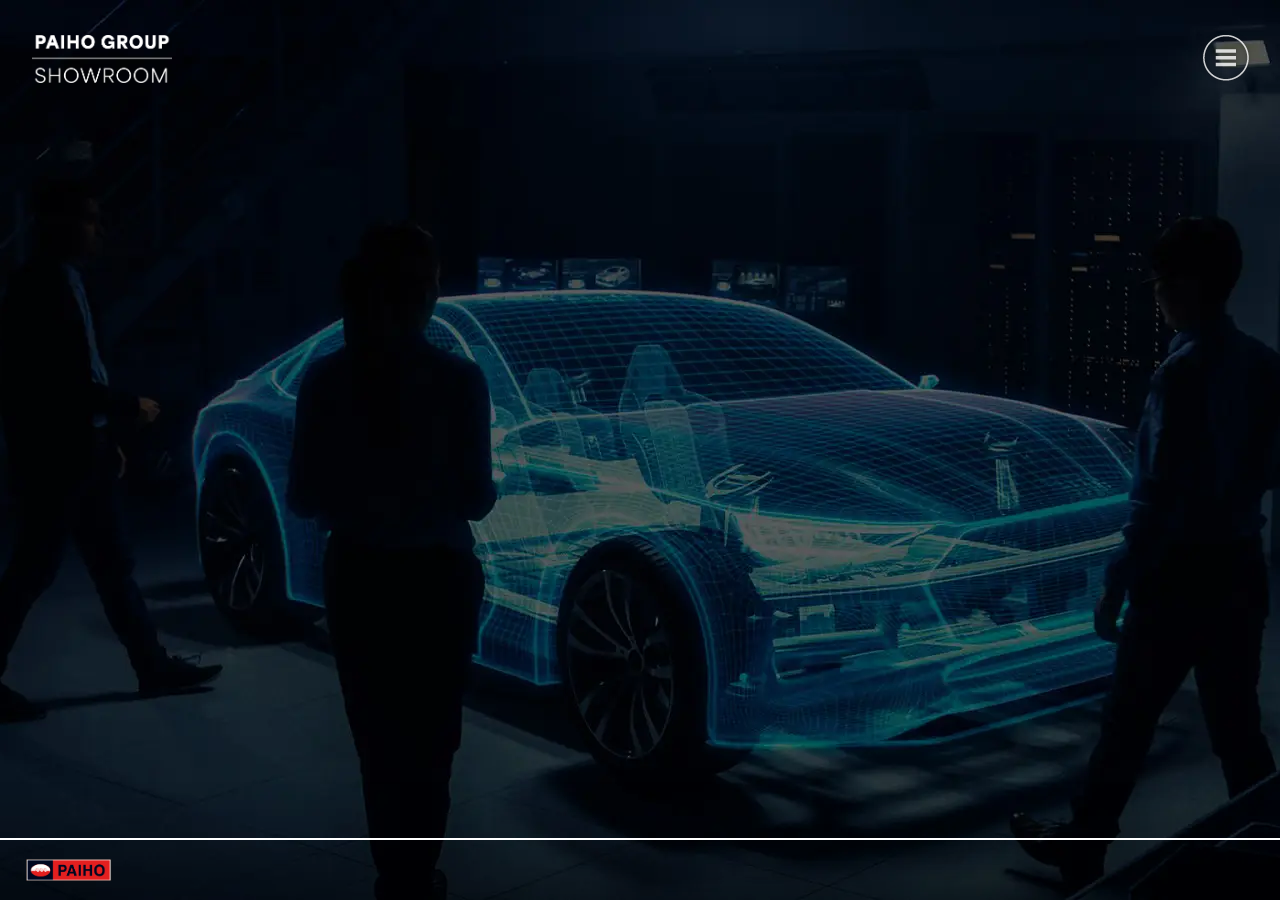
==== index.htm @ 7b6498ac "081003" ====
<!DOCTYPE html>
<html lang="zh">
<head>
    <title>PAIHO-SHOWROOM</title>
    <meta http-equiv="Content-Type" content="text/html; charset=UTF-8" />
    <meta name="viewport" id="metaViewport" content="user-scalable=no, initial-scale=1, width=device-width, viewport-fit=cover" data-tdv-general-scale="0.5"/>
    <meta name="apple-mobile-web-app-capable" content="yes"/>
    <meta name="apple-mobile-web-app-status-bar-style" content="default">
    <script src="lib/tdvplayer.js?v=1786345873656"></script>
    <link rel="preload" href="locale/zh.txt?v=1786345873656" as="fetch" crossorigin="anonymous"/>
	<link rel="preload" href="script.js?v=1786345873656" as="script"/>
	<meta name="description" content="Virtual Tour"/>
	<meta name="theme-color" content="#FFFFFF"/>
    <script src="script.js?v=1786345873656"></script>
    <style type="text/css">
        html, body { height:100%; width:100%; height:100vh; width:100vw; margin:0; padding:0; overflow:hidden; }
        .fill-viewport { position:fixed; top:0; left:0; right:0; bottom:0; padding:0; margin:0; overflow: hidden; }
        .fill-viewport.landscape-left { left: env(safe-area-inset-left); }
		.fill-viewport.landscape-right { right: env(safe-area-inset-right); }
        #viewer { z-index:1; }
        #preloadContainer { z-index:2; opacity:0; background-color:rgba(255,255,255,1); transition: opacity 0.5s; -webkit-transition: opacity 0.5s; -moz-transition: opacity 0.5s; -o-transition: opacity 0.5s;}
    </style>
    <link rel="stylesheet" href="fonts.css?v=1786345873656">
</head>
<body>
    <div id="preloadContainer" class="fill-viewport"><div style="z-index: 4; position: absolute; overflow: hidden; left: 0%; top: 50%; width: 100.00%; height: 10.00%" ><div style="text-align:left; color:#000; "><DIV STYLE="text-align:center;font-size:1.666666666666666vmin;"><SPAN STYLE="display:inline-block; letter-spacing:0vmin; white-space:pre-wrap;color:#777777;font-size:1.67vmin;font-family:Arial, Helvetica, sans-serif;">Loading virtual tour. Please wait...</SPAN></DIV></div></div></div>
    <div id="viewer" class="fill-viewport"></div>
</body>
</html>
---- fonts.css ----
@font-face {
   font-family: "Helvetica Neue";
   src: url("fonts/Helvetica Neue.woff2") format("woff2");
   font-weight: normal;
   font-style: normal;
}
@font-face {
   font-family: "Montserrat";
   src: url("fonts/Montserrat-Light.woff2") format("woff2");
   font-weight: normal;
   font-style: normal;
}
@font-face {
   font-family: "Bebas Neue Bold";
   src: url("fonts/BebasNeueBold.woff2") format("woff2");
   font-weight: bold;
   font-style: normal;
}
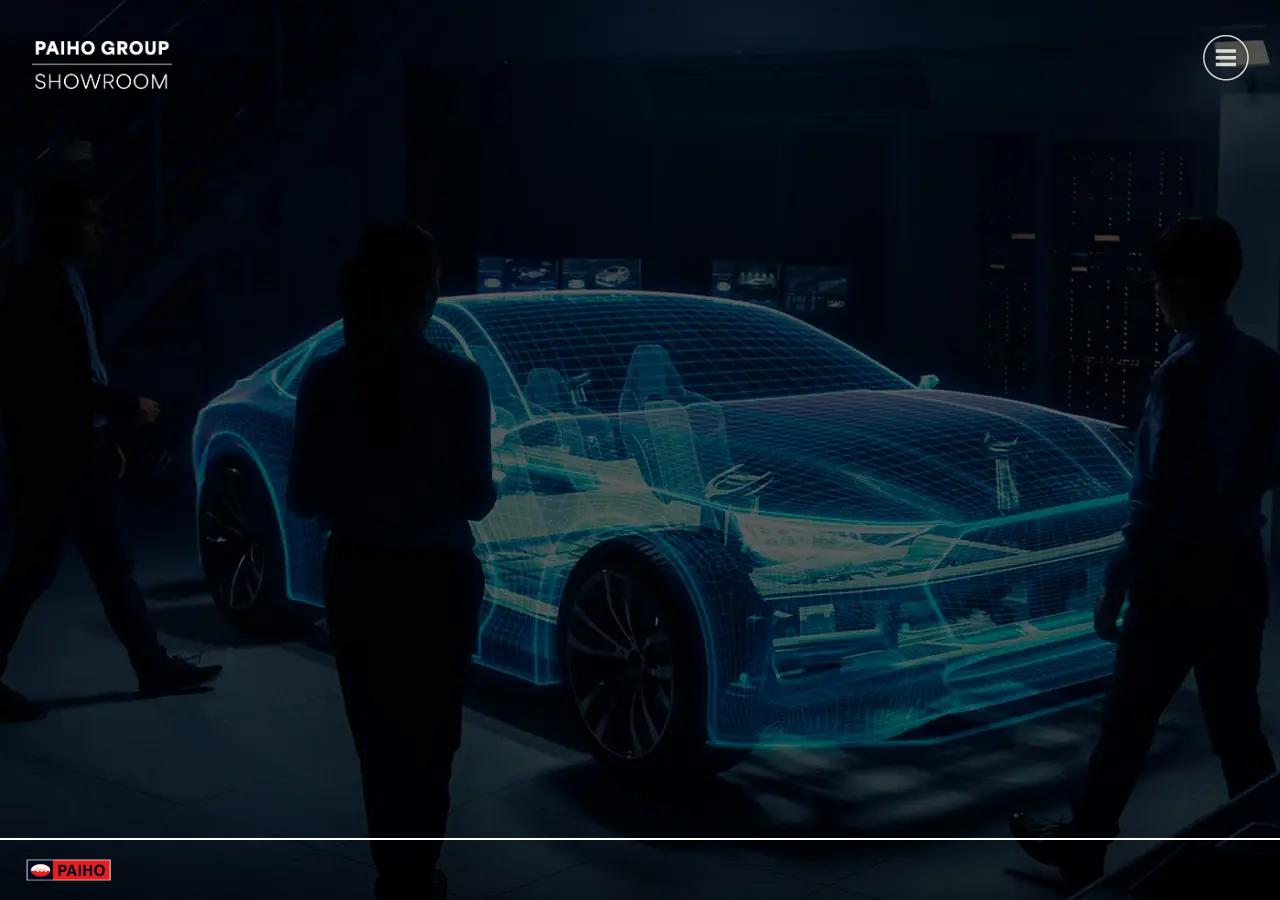
==== commit 6e3f7e40: "081003" ====
--- a/index.htm
+++ b/index.htm
@@ -6,12 +6,12 @@
     <meta name="viewport" id="metaViewport" content="user-scalable=no, initial-scale=1, width=device-width, viewport-fit=cover" data-tdv-general-scale="0.5"/>
     <meta name="apple-mobile-web-app-capable" content="yes"/>
     <meta name="apple-mobile-web-app-status-bar-style" content="default">
-    <script src="lib/tdvplayer.js?v=1786345873656"></script>
-    <link rel="preload" href="locale/zh.txt?v=1786345873656" as="fetch" crossorigin="anonymous"/>
-	<link rel="preload" href="script.js?v=1786345873656" as="script"/>
+    <script src="lib/tdvplayer.js?v=1786347727825"></script>
+    <link rel="preload" href="locale/zh.txt?v=1786347727825" as="fetch" crossorigin="anonymous"/>
+	<link rel="preload" href="script.js?v=1786347727825" as="script"/>
 	<meta name="description" content="Virtual Tour"/>
 	<meta name="theme-color" content="#FFFFFF"/>
-    <script src="script.js?v=1786345873656"></script>
+    <script src="script.js?v=1786347727825"></script>
     <style type="text/css">
         html, body { height:100%; width:100%; height:100vh; width:100vw; margin:0; padding:0; overflow:hidden; }
         .fill-viewport { position:fixed; top:0; left:0; right:0; bottom:0; padding:0; margin:0; overflow: hidden; }
@@ -20,7 +20,7 @@
         #viewer { z-index:1; }
         #preloadContainer { z-index:2; opacity:0; background-color:rgba(255,255,255,1); transition: opacity 0.5s; -webkit-transition: opacity 0.5s; -moz-transition: opacity 0.5s; -o-transition: opacity 0.5s;}
     </style>
-    <link rel="stylesheet" href="fonts.css?v=1786345873656">
+    <link rel="stylesheet" href="fonts.css?v=1786347727825">
 </head>
 <body>
     <div id="preloadContainer" class="fill-viewport"><div style="z-index: 4; position: absolute; overflow: hidden; left: 0%; top: 50%; width: 100.00%; height: 10.00%" ><div style="text-align:left; color:#000; "><DIV STYLE="text-align:center;font-size:1.666666666666666vmin;"><SPAN STYLE="display:inline-block; letter-spacing:0vmin; white-space:pre-wrap;color:#777777;font-size:1.67vmin;font-family:Arial, Helvetica, sans-serif;">Loading virtual tour. Please wait...</SPAN></DIV></div></div></div>
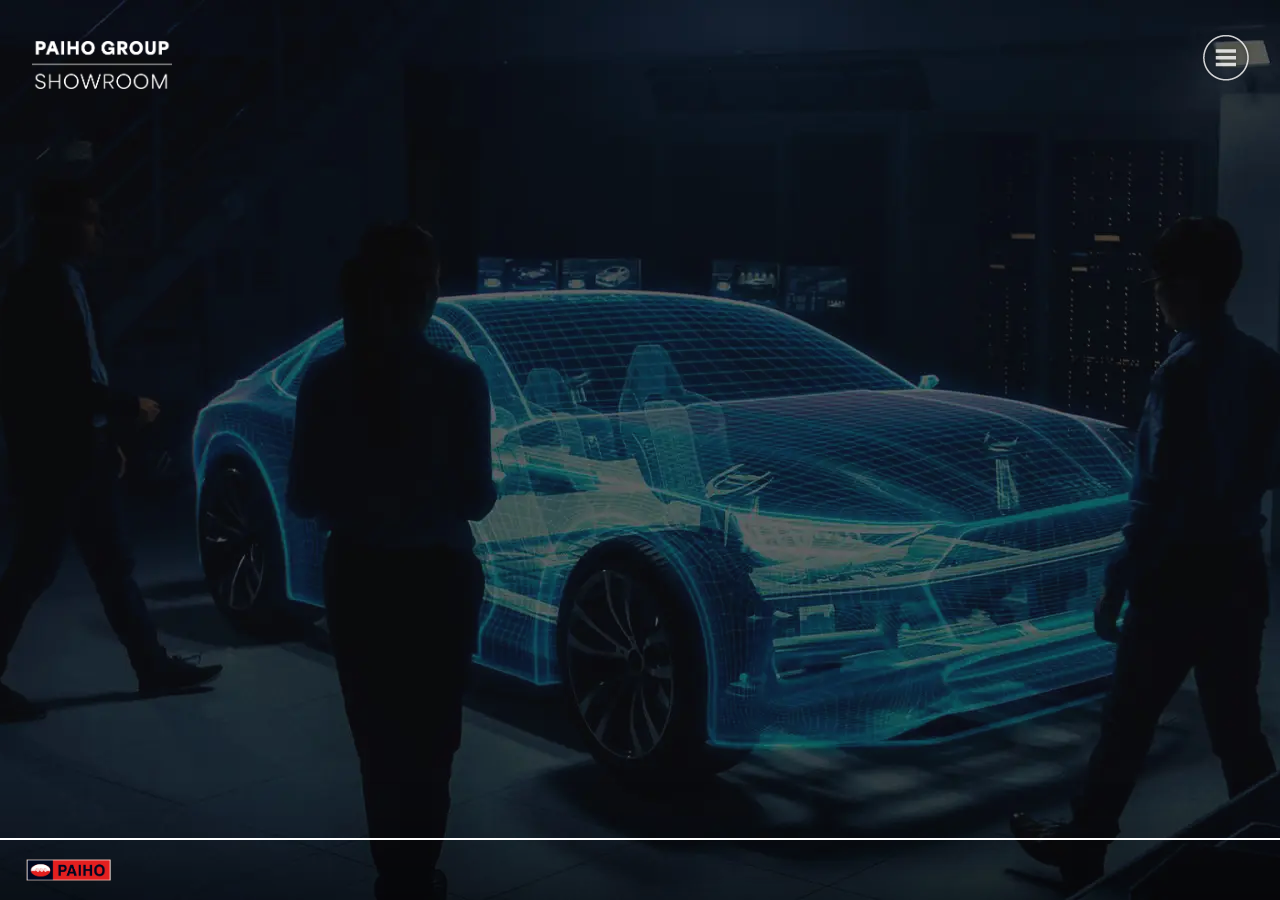
==== commit ce639e22: "081902" ====
--- a/index.htm
+++ b/index.htm
@@ -6,12 +6,12 @@
     <meta name="viewport" id="metaViewport" content="user-scalable=no, initial-scale=1, width=device-width, viewport-fit=cover" data-tdv-general-scale="0.5"/>
     <meta name="apple-mobile-web-app-capable" content="yes"/>
     <meta name="apple-mobile-web-app-status-bar-style" content="default">
-    <script src="lib/tdvplayer.js?v=1786347727825"></script>
-    <link rel="preload" href="locale/zh.txt?v=1786347727825" as="fetch" crossorigin="anonymous"/>
-	<link rel="preload" href="script.js?v=1786347727825" as="script"/>
+    <script src="lib/tdvplayer.js?v=1787104927107"></script>
+    <link rel="preload" href="locale/zh.txt?v=1787104927107" as="fetch" crossorigin="anonymous"/>
+	<link rel="preload" href="script.js?v=1787104927107" as="script"/>
 	<meta name="description" content="Virtual Tour"/>
 	<meta name="theme-color" content="#FFFFFF"/>
-    <script src="script.js?v=1786347727825"></script>
+    <script src="script.js?v=1787104927107"></script>
     <style type="text/css">
         html, body { height:100%; width:100%; height:100vh; width:100vw; margin:0; padding:0; overflow:hidden; }
         .fill-viewport { position:fixed; top:0; left:0; right:0; bottom:0; padding:0; margin:0; overflow: hidden; }
@@ -20,10 +20,10 @@
         #viewer { z-index:1; }
         #preloadContainer { z-index:2; opacity:0; background-color:rgba(255,255,255,1); transition: opacity 0.5s; -webkit-transition: opacity 0.5s; -moz-transition: opacity 0.5s; -o-transition: opacity 0.5s;}
     </style>
-    <link rel="stylesheet" href="fonts.css?v=1786347727825">
+    <link rel="stylesheet" href="fonts.css?v=1787104927107">
 </head>
 <body>
-    <div id="preloadContainer" class="fill-viewport"><div style="z-index: 4; position: absolute; overflow: hidden; left: 0%; top: 50%; width: 100.00%; height: 10.00%" ><div style="text-align:left; color:#000; "><DIV STYLE="text-align:center;font-size:1.666666666666666vmin;"><SPAN STYLE="display:inline-block; letter-spacing:0vmin; white-space:pre-wrap;color:#777777;font-size:1.67vmin;font-family:Arial, Helvetica, sans-serif;">Loading virtual tour. Please wait...</SPAN></DIV></div></div></div>
+    <div id="preloadContainer" class="fill-viewport"><div style="z-index: 4; position: absolute; overflow: hidden; left: 0%; top: 50%; width: 100.00%; height: 10.00%" ><div style="text-align:left; color:#000; "><DIV STYLE="text-align:center;font-size:1.6666666666666663vmin;"><SPAN STYLE="display:inline-block; letter-spacing:0vmin; white-space:pre-wrap;color:#777777;font-size:1.67vmin;font-family:Arial, Helvetica, sans-serif;">Loading virtual tour. Please wait...</SPAN></DIV></div></div></div>
     <div id="viewer" class="fill-viewport"></div>
 </body>
 </html>
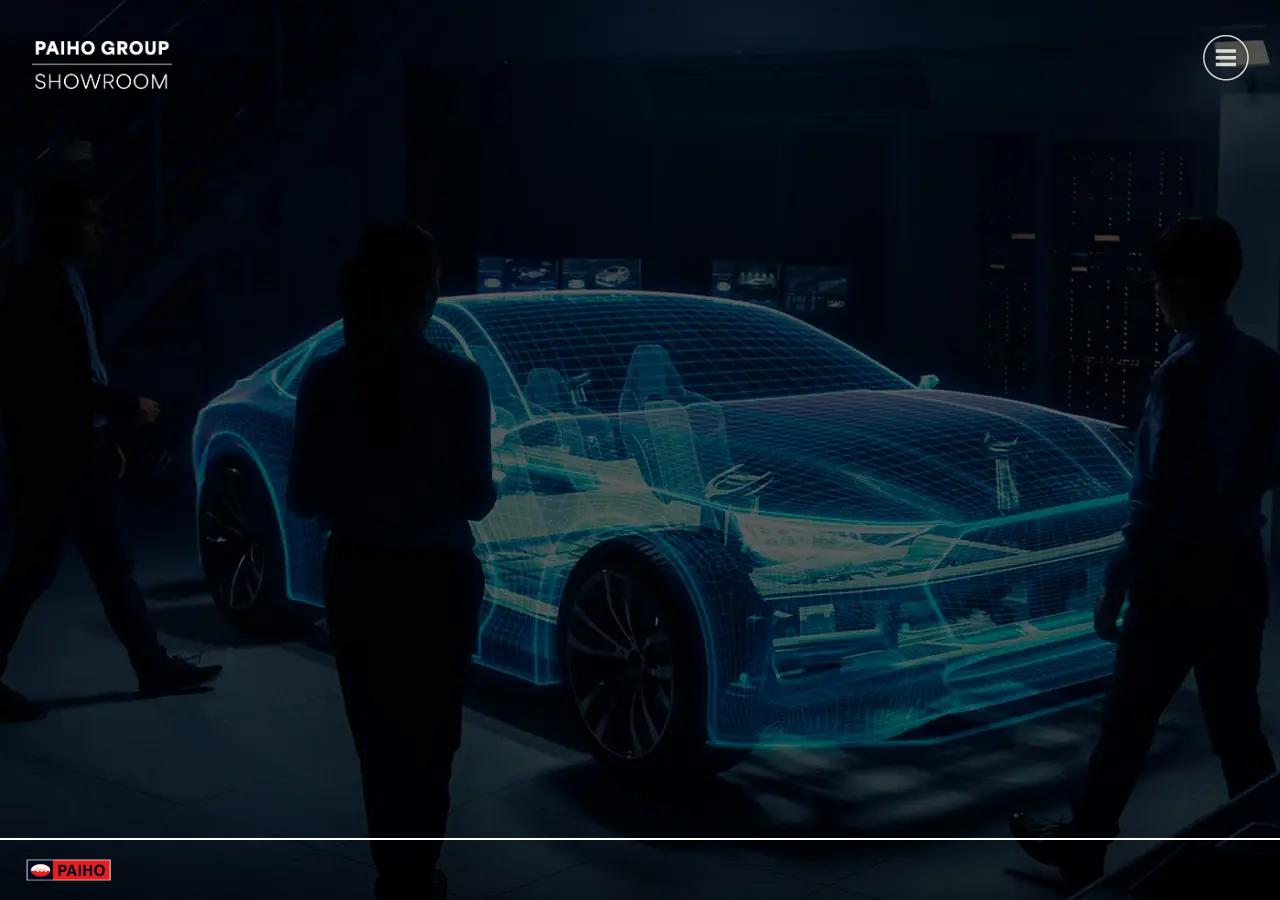
==== commit 45341325: "091105" ====
--- a/index.htm
+++ b/index.htm
@@ -6,21 +6,20 @@
     <meta name="viewport" id="metaViewport" content="user-scalable=no, initial-scale=1, width=device-width, viewport-fit=cover" data-tdv-general-scale="0.5"/>
     <meta name="apple-mobile-web-app-capable" content="yes"/>
     <meta name="apple-mobile-web-app-status-bar-style" content="default">
-    <script src="lib/tdvplayer.js?v=1787104927107"></script>
-    <link rel="preload" href="locale/zh.txt?v=1787104927107" as="fetch" crossorigin="anonymous"/>
-	<link rel="preload" href="script.js?v=1787104927107" as="script"/>
+    <script src="lib/tdvplayer.js?v=1789111831909"></script>
+    <link rel="preload" href="locale/zh.txt?v=1789111831909" as="fetch" crossorigin="anonymous"/>
+	<link rel="preload" href="script.js?v=1789111831909" as="script"/>
 	<meta name="description" content="Virtual Tour"/>
 	<meta name="theme-color" content="#FFFFFF"/>
-    <script src="script.js?v=1787104927107"></script>
+    <script src="script.js?v=1789111831909"></script>
     <style type="text/css">
         html, body { height:100%; width:100%; height:100vh; width:100vw; margin:0; padding:0; overflow:hidden; }
         .fill-viewport { position:fixed; top:0; left:0; right:0; bottom:0; padding:0; margin:0; overflow: hidden; }
-        .fill-viewport.landscape-left { left: env(safe-area-inset-left); }
-		.fill-viewport.landscape-right { right: env(safe-area-inset-right); }
+        
         #viewer { z-index:1; }
         #preloadContainer { z-index:2; opacity:0; background-color:rgba(255,255,255,1); transition: opacity 0.5s; -webkit-transition: opacity 0.5s; -moz-transition: opacity 0.5s; -o-transition: opacity 0.5s;}
     </style>
-    <link rel="stylesheet" href="fonts.css?v=1787104927107">
+    <link rel="stylesheet" href="fonts.css?v=1789111831909">
 </head>
 <body>
     <div id="preloadContainer" class="fill-viewport"><div style="z-index: 4; position: absolute; overflow: hidden; left: 0%; top: 50%; width: 100.00%; height: 10.00%" ><div style="text-align:left; color:#000; "><DIV STYLE="text-align:center;font-size:1.6666666666666663vmin;"><SPAN STYLE="display:inline-block; letter-spacing:0vmin; white-space:pre-wrap;color:#777777;font-size:1.67vmin;font-family:Arial, Helvetica, sans-serif;">Loading virtual tour. Please wait...</SPAN></DIV></div></div></div>
